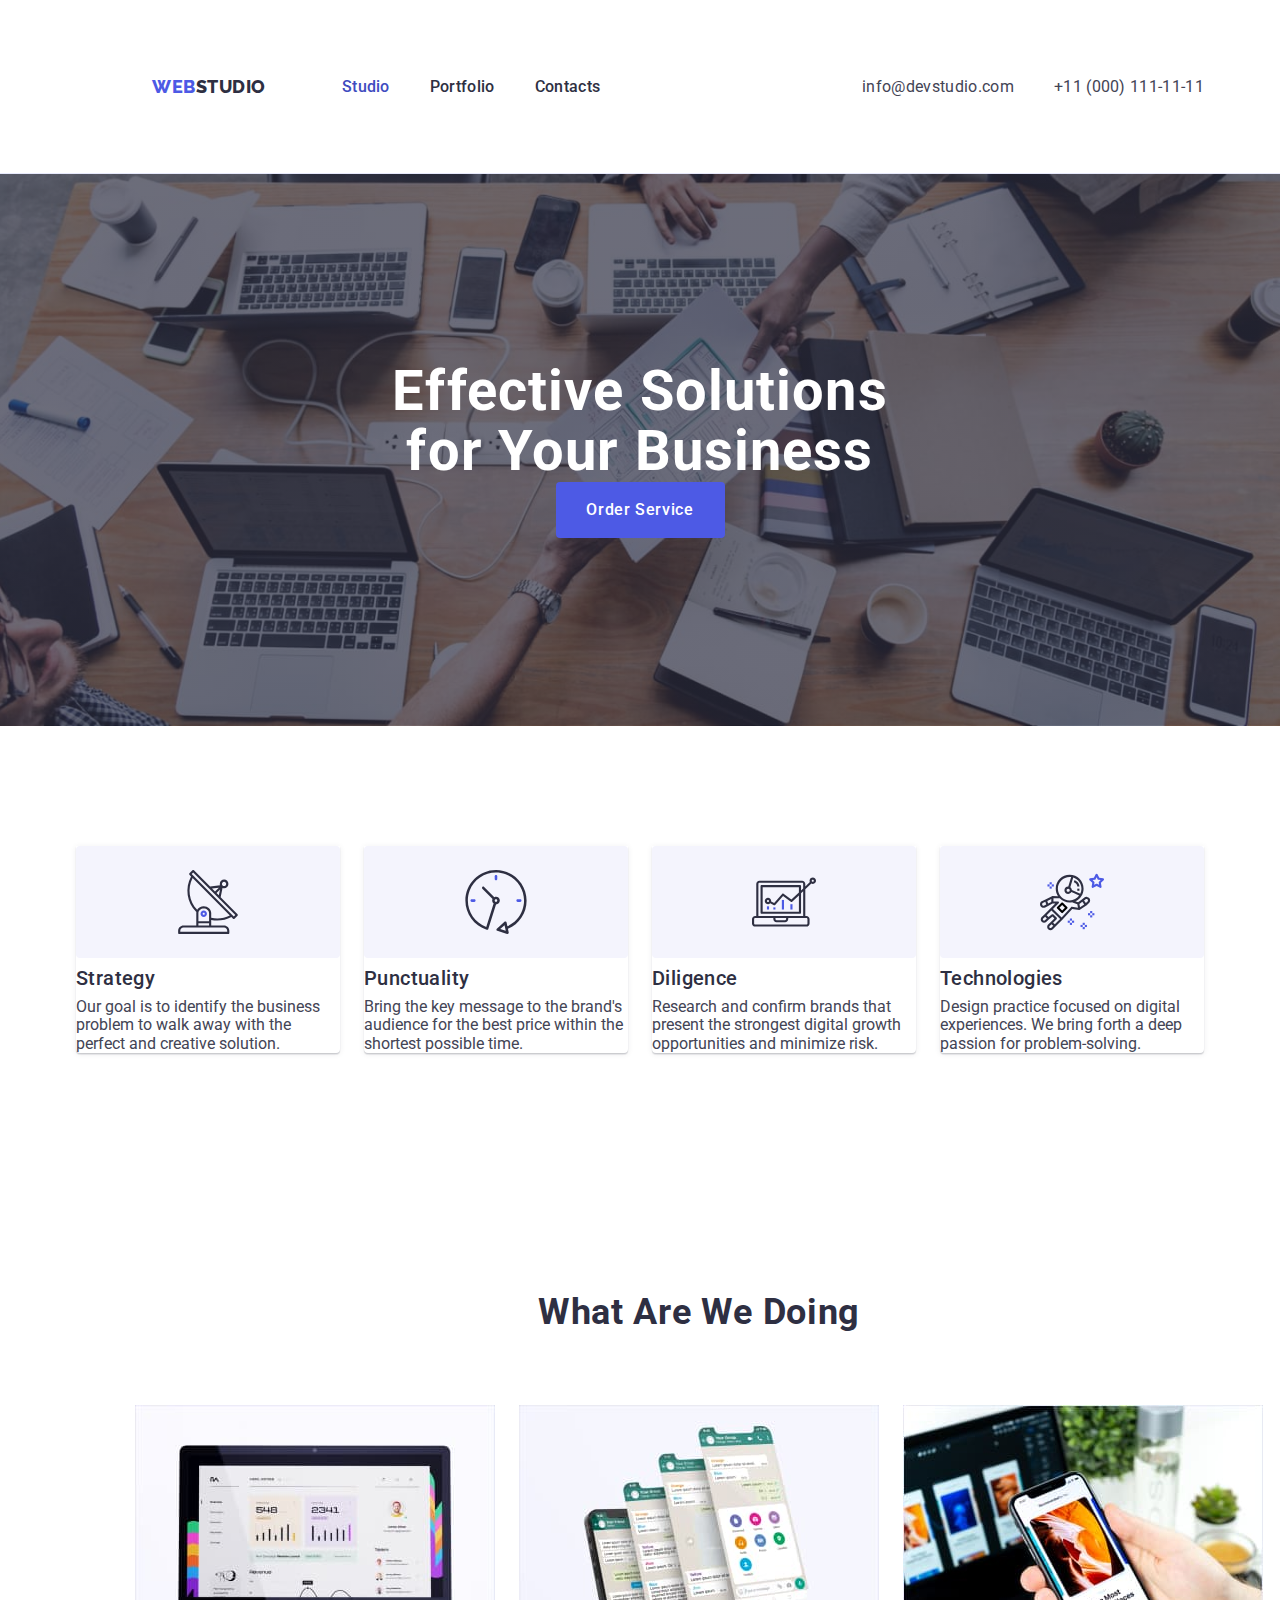
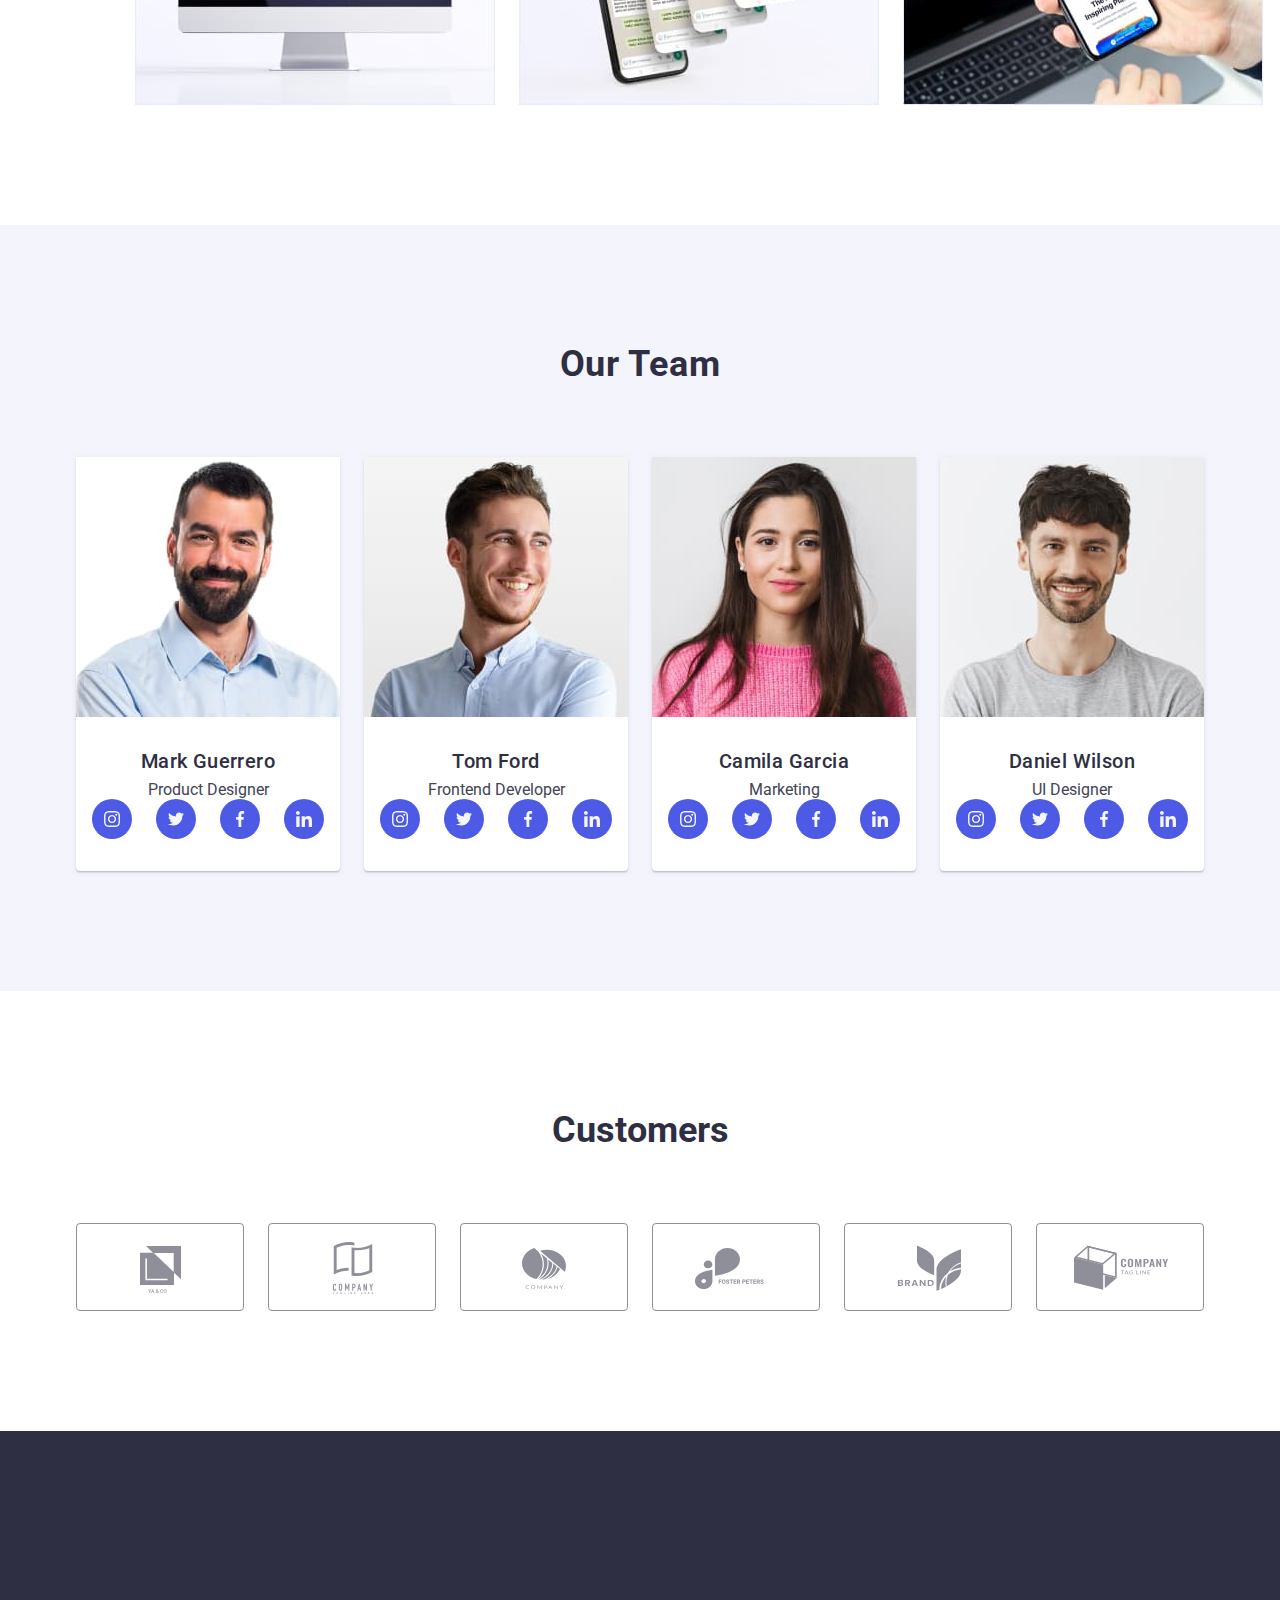
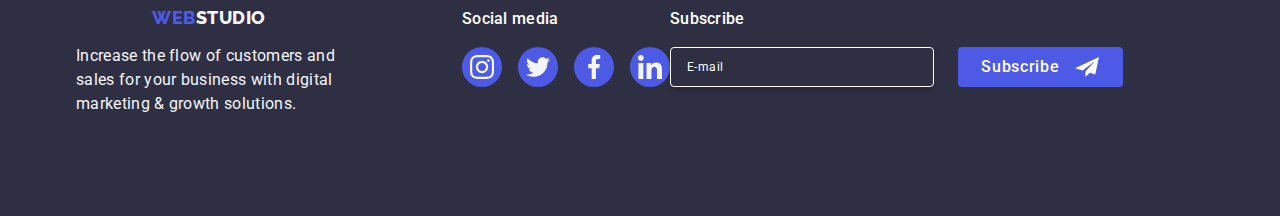
==== index.html @ 948487e4 "initial" ====
<!DOCTYPE html>
<html lang="en">
<head>
    <meta charset="UTF-8">
    <meta name="viewport" content="width=device-width, initial-scale=1.0">
    <!-- modern-normalize -->
    <link  rel="stylesheet"
    href="https://cdnjs.cloudflare.com/ajax/libs/modern-normalize/1.0.0/modern-normalize.min.css"
  >
  <!-- google font -->
    <link rel="preconnect" href="https://fonts.googleapis.com">
    <link rel="preconnect" href="https://fonts.gstatic.com" crossorigin>
    <link href="https://fonts.googleapis.com/css2?family=Raleway:wght@800&family=Roboto:wght@400;500;700;900&display=swap" rel="stylesheet">
    
    <link rel="stylesheet" href="./css/style.css">
    <title>HM6</title>
</head> 
<body>
    <header class="header head-1">
        <div class=" top-head container">
        <nav class="navigation">
            <a class="logo link" href="./index.html"
            >Web<span class="inside-logo">Studio</span></a>

            <ul class="list menu">

                <li>
                    <a class="active item link" href="./index.html">Studio</a>
                </li>

                <li>
                    <a class="item link" href="./portfolio.html">Portfolio</a>
                </li>

                <li>
                    <a class="item link" href="">Contacts</a>
                </li>
            </ul>
        </nav>
        <address class="address">
        <ul class="list add">
            <li class="contact" ><a class="contacts link" href="mailto:info@devstudio.com">info@devstudio.com</a></li>
            <li class="contact" ><a class="contacts link" href="tel:+110001111111">+11 (000) 111-11-11</a></li>
        </ul>
         </address>
        </div>
    </header>
<main>
<!-- section 1 -->
    <section class="section-one">
        <div class="container">
             <h1 class="header-one">Effective Solutions for Your Business</h1>
            <button class="button-one" type="button" data-modal-open>Order Service</button>
        </div>
    </section>

<!-- section 2 -->
<section class="section-two">
    <div class="container">
    <h2 class="visually-hidden">List</h2>
    <ul class="sec list"> 

        <li class="team">
            <div class="icon-container">
                <svg xmlns="http://www.w3.org/2000/svg" width="64" height="64" >
                    <use href="./images/icons.svg#antenna">
                    </use>
                </svg>
            </div>
            <h3 class="list-header">Strategy</h3>
                <p class="list-text">
                Our goal is to identify the business problem to walk away with the perfect and creative solution.
                </p>
                </li>
        <li class="team">
            <div class="icon-container">
                <svg xmlns="http://www.w3.org/2000/svg" width="64" height="64">
                    <use href="./images/icons.svg#clock">
                    </use>
                </svg>
            </div>
            <h3 class="list-header">Punctuality</h3>
            <p class="list-text">
                Bring the key message to the brand's audience for the best price within the shortest possible time.
            </p>
            </li>
        <li class="team">
            <div class="icon-container">
                <svg xmlns="http://www.w3.org/2000/svg" width="64" height="64">
                    <use href="./images/icons.svg#diagram">
                    </use>
                </svg>
            </div>
            <h3 class="list-header">Diligence</h3>
            <p class="list-text">
                Research and confirm brands that present the strongest digital growth opportunities and minimize risk.
            </p>
            </li>
        <li class="team">
            <div class="icon-container">
                <svg xmlns="http://www.w3.org/2000/svg" width="64" height="64">
                    <use href="./images/icons.svg#astronaut">
                    </use>
                </svg>
            </div>
            <h3 class="list-header">Technologies</h3>
            <p class="list-text">
                Design practice focused on digital experiences. We bring forth a deep passion for problem-solving.
            </p>
            </li>
    </ul>
    </div>
</section>
<!-- section 3 -->
<section class="section-three">
<div class="container">
    <h2 class="header-title" >What are we doing</h2>
    <ul class="sec list">
        <li class="img-info">
            <img src="./images/chart.jpg" alt="computer" width="360">
        </li>
        <li class="img-info">
            <img src="./images/groupcontacts.jpg" alt="group-chat" width="360">
        </li>
        <li class="img-info">
            <img src="./images/vacation.jpg" alt="inspiring-place" width="360">
        </li>
    </ul>
</div>
</section>
<!-- section 4 -->
<section class="section-four">
    <div class="container">
    <h2 class="header-title">Our Team</h2>
    <ul class="sec list">

        <li class="team">
            <img src="./images/mark.jpg" alt="designer" width="264">

            <div class="team-info">
                <h3 class="list-header name">Mark Guerrero</h3>
                <p class="list-text position">Product Designer</p>
                <ul class="social list">
                    <li class="socmed-list ">
                        <a href="" class="socmed">
                            <svg 
                            class="viewport"
                            xmlns="http://www.w3.org/2000/svg"
                            width="16"
                            height="16">

                            <use href="./images/icons.svg#instagram"></use>
                            </svg>
                        </a>
                    </li>

                    <li class="socmed-list ">
                        <a href="" class="socmed">
                            <svg 
                            class="viewport"
                            xmlns="http://www.w3.org/2000/svg"
                            width="16"
                            height="16">

                            <use href="./images/icons.svg#twitter"></use>
                            </svg>
                        </a>
                    </li>

                    <li class="socmed-list ">
                        <a href="" class="socmed">
                            <svg 
                            class="viewport"
                            xmlns="http://www.w3.org/2000/svg"
                            width="16"
                            height="16">

                            <use href="./images/icons.svg#facebook"></use>
                            </svg>
                        </a>
                    </li>

                    <li class="socmed-list ">
                        <a href="" class="socmed">
                            <svg 
                            class="viewport"
                            xmlns="http://www.w3.org/2000/svg"
                            width="16"
                            height="16">

                            <use href="./images/icons.svg#linkedin"></use>
                            </svg>
                        </a>
                    </li>
                </ul>
            </div>
        </li>

        <li class="team">
            <img src="./images/tom.jpg" alt="developer" width="264">

            <div class="team-info">
                <h3 class="list-header name">Tom Ford</h3>
                <p class="list-text position">Frontend Developer</p>
                <ul class="social list">
                    <li class="socmed-list">
                        <a href="" class="socmed">
                            <svg 
                            class="viewport"
                            xmlns="http://www.w3.org/2000/svg"
                            width="16"
                            height="16">

                            <use href="./images/icons.svg#instagram"></use>
                            </svg>
                        </a>
                    </li>

                    <li class="socmed-list ">
                        <a href="" class="socmed">
                            <svg 
                            class="viewport"
                            xmlns="http://www.w3.org/2000/svg"
                            width="16"
                            height="16">

                            <use href="./images/icons.svg#twitter"></use>
                            </svg>
                        </a>
                    </li>

                    <li class="socmed-list ">
                        <a href="" class="socmed">
                            <svg 
                            class="viewport"
                            xmlns="http://www.w3.org/2000/svg"
                            width="16"
                            height="16">

                            <use href="./images/icons.svg#facebook"></use>
                            </svg>
                        </a>
                    </li>

                    <li class="socmed-list ">
                        <a href="" class="socmed">
                            <svg 
                            class="viewport"
                            xmlns="http://www.w3.org/2000/svg"
                            width="16"
                            height="16">

                            <use href="./images/icons.svg#linkedin"></use>
                            </svg>
                        </a>
                    </li>
                </ul>
            </div>
        </li>

        <li class="team">
            <img src="./images/camila.jpg" alt="marketing" width="264">

            <div class="team-info">
                <h3 class="list-header name">Camila Garcia</h3>
                <p class="list-text position">Marketing</p>
                <ul class="social list">
                    <li class="socmed-list">
                        <a href="" class="socmed">
                            <svg 
                            class="viewport"
                            xmlns="http://www.w3.org/2000/svg"
                            width="16"
                            height="16">

                            <use href="./images/icons.svg#instagram"></use>
                            </svg>
                        </a>
                    </li>

                    <li class="socmed-list ">
                        <a href="" class="socmed">
                            <svg 
                            class="viewport"
                            xmlns="http://www.w3.org/2000/svg"
                            width="16"
                            height="16">

                            <use href="./images/icons.svg#twitter"></use>
                            </svg>
                        </a>
                    </li>

                    <li class="socmed-list ">
                        <a href="" class="socmed">
                            <svg 
                            class="viewport"
                            xmlns="http://www.w3.org/2000/svg"
                            width="16"
                            height="16">

                            <use href="./images/icons.svg#facebook"></use>
                            </svg>
                        </a>
                    </li>

                    <li class="socmed-list ">
                        <a href="" class="socmed">
                            <svg 
                            class="viewport"
                            xmlns="http://www.w3.org/2000/svg"
                            width="16"
                            height="16">

                            <use href="./images/icons.svg#linkedin"></use>
                            </svg>
                        </a>
                    </li>
                </ul>
            </div>
        </li>

        <li class="team">
            <img src="./images/daniel.jpg" alt="designer" width="264">

            <div class="team-info">
                <h3 class="list-header name">Daniel Wilson</h3>
             <p class="list-text position">UI Designer</p>
             <ul class="social list">
                <li class="socmed-list">
                    <a href="" class="socmed">
                            <svg 
                            class="viewport"
                            xmlns="http://www.w3.org/2000/svg"
                            width="16"
                            height="16">

                            <use href="./images/icons.svg#instagram"></use>
                            </svg>
                    </a>
                </li>

                <li class="socmed-list ">
                    <a href="" class="socmed">
                        <svg 
                        class="viewport"
                        xmlns="http://www.w3.org/2000/svg"
                        width="16"
                        height="16">

                        <use href="./images/icons.svg#twitter"></use>
                        </svg>
                    </a>
                </li>

                <li class="socmed-list ">
                    <a href="" class="socmed">
                        <svg 
                        class="viewport"
                        xmlns="http://www.w3.org/2000/svg"
                        width="16"
                        height="16">

                        <use href="./images/icons.svg#facebook"></use>
                        </svg>
                    </a>
                </li>

                <li class="socmed-list ">
                    <a href="" class="socmed">
                        <svg 
                        class="viewport"
                        xmlns="http://www.w3.org/2000/svg"
                        width="16px"
                        height="16px">

                        <use href="./images/icons.svg#linkedin"></use>
                        </svg>
                    </a>
                </li>
             </ul>
            </div>
        </li>
    </ul>
    </div>
</section> 

<!-- sectione five -->
<section class="section-five">
    <div class="container">
        <h2 class="secfive-header">Customers</h2>
        <ul class="list customer">
            <!-- client 1 -->
            <li class="sec-item">
                <a href="" class="sec-link">
                    <svg 
                    class="client"
                    xmlns="http://www.w3.org/2000/svg" 
                    width="104" 
                    height="56">

                    <use href="./images/icons.svg#client-1"></use>
                    </svg>
                </a>
            </li>

            <!-- client 2  -->
            <li class="sec-item">
                <a href="" class="sec-link">
                    <svg 
                    class="client"
                    xmlns="http://www.w3.org/2000/svg" 
                    width="104" 
                    height="56">

                    <use href="./images/icons.svg#client-2"></use>
                    </svg>
                </a>
            </li>

            <!-- client 3 -->
            <li class="sec-item">
                <a href="" class="sec-link">
                    <svg 
                    class="client"
                    xmlns="http://www.w3.org/2000/svg" 
                    width="104" 
                    height="56">

                    <use href="./images/icons.svg#client-3"></use>
                    </svg>
                </a>
            </li>

            <!-- client 4 -->
            <li class="sec-item">
                <a href="" class="sec-link">
                    <svg 
                    class="client"
                    xmlns="http://www.w3.org/2000/svg" 
                    width="104" 
                    height="56">

                    <use href="./images/icons.svg#client-4"></use>
                    </svg>
                </a>
            </li>


            <!-- client 5 -->
            <li class="sec-item">
                <a href="" class="sec-link">
                    <svg 
                    class="client"
                    xmlns="http://www.w3.org/2000/svg" 
                    width="104" 
                    height="56">

                    <use href="./images/icons.svg#client-5"></use>
                    </svg>
                </a>
            </li>


            <!-- client 6 -->
            <li class="sec-item">
                <a href="" class="sec-link">
                    <svg 
                    class="client"
                    xmlns="http://www.w3.org/2000/svg" 
                    width="104" 
                    height="56">

                    <use href="./images/icons.svg#client-6"></use>
                    </svg>
                </a>
            </li>
        </ul>
    </div>

</section>
</main> 
   <footer class="footer">
    <div class="container">
        <div class="wrapper"> 
            <a class="logo link" href="./index.html"
        >Web<span class="footer-logo">Studio</span></a>
        <p class="footer-text">Increase the flow of customers and
        sales for your business with digital
        marketing & growth solutions.</p>
    </div>
    <div class="social-media">
        <p class="media">Social media</p>
        <ul class="list list-footer">


            <li class="media-list">
                <a class="media-link" href="">
                    <svg 
                    class="footer-icon"
                    xmlns="http://www.w3.org/2000/svg" 
                    width="24" 
                    height="24">
                    <use href="./images/icons.svg#instagram-2"></use>
                    </svg>
                </a>
            </li>

            <li class="media-list">
                <a class="media-link" href="">
                    <svg 
                    class="footer-icon"
                    xmlns="http://www.w3.org/2000/svg" 
                    width="24" 
                    height="24">
                    <use href="./images/icons.svg#twitter-2"></use>
                    </svg>
                </a>
            </li>

            <li class="media-list">
                <a class="media-link" href="">
                    <svg 
                    class="footer-icon"
                    xmlns="http://www.w3.org/2000/svg" 
                    width="24" 
                    height="24">
                    <use href="./images/icons.svg#facebook-2"></use>
                    </svg>
                </a>
            </li>

            <li class="media-list">
                <a class="media-link" href="">
                    <svg 
                    class="footer-icon"
                    xmlns="http://www.w3.org/2000/svg" 
                    width="24" 
                    height="24">
                    <use href="./images/icons.svg#linkedin-2"></use>
                    </svg>
                </a>
            </li>

        </ul>

    </div>
    <!-- HW6 -->
    <div class="subs">
        <p class="subscribe"> Subscribe </p>
        <form  class="form" name="signup-form" autocomplete="on" >
            <label class="label" for="user_email">
                <input  class="input-footer" type="email" name="user" id="user_email" placeholder="E-mail">
            </label>
            <button class="form-button" type="submit"> Subscribe
                <svg 
                class="form-icon"
                xmlns="http://www.w3.org/2000/svg" 
                width="24" 
                height="24">
                <use href="./images/icons.svg#subscribe"></use>
            </svg>
            </button>
        
        </form>

    </div>
       
    </div>
    </footer>
    <!-- HW5  modal window-->
    <div class="modal-data is-hidden" data-modal>
        <div class="modal-window">
            <button type="button" class="modal" data-modal-close>
                <svg 
                class="modal-svg"
                xmlns="http://www.w3.org/2000/svg"
                width="8"
                height="8"
                >
                <use href="./images/icons.svg#modal-close"></use> 
                </svg>
            </button>
            <p class="modal-paragraph"></p>
            <form class="modal-form" action="contact-form" autocomplete="on">
                <!-- first child of form -->
                <div class="form-modal">
                    <!-- first child element of div -->
                    <label  class="modal-label" for="user-name">Name</label>
                    <div class="input-icon-container">
                        <input class="input" id="user-name" name="user-name" type="text">
                        <svg 
                        class="input-svg"
                        xmlns="http://www.w3.org/2000/svg"
                        width="18"
                        height="24"
                        >
                        <use href="./images/icons.svg#human"></use>
                    </svg>
                    </div>
                </div>
                <!-- 2nd child of the form -->
                <div class="form-modal">
                    <!-- 1st child of the div -->
                    <label class="modal-label" for="user-contact">Phone</label>
                    <div class="input-icon-container">
                        <input class="input" id="user-contact" name="user-contact" type="text">
                        <svg 
                        class="input-svg"
                        xmlns="http://www.w3.org/2000/svg"
                        width="18"
                        height="24"
                        >
                        <use href="./images/icons.svg#telephone"></use>
                        </svg>
                    </div>
                </div>
                <!-- 3rd child of the form -->
                <div class="form-modal">
                    <!-- 1st child of the div -->
                    <label class="modal-label" for="user-email">Email</label>
                    <div class="input-icon-container">
                        <input class="input" id="user-email" name="user-email" type="text">
                        <svg 
                        class="input-svg"
                        xmlns="http://www.w3.org/2000/svg"
                        width="18"
                        height="24"
                        >
                        <use href="./images/icons.svg#email"></use>
                        </svg>
                    </div>
                </div>
                <!-- 4th child of the form -->
                <div class="fourth-form">
                    <!-- 1st child of div -->
                    <label class="modal-label" for="user-comment">Comment</label>
                    <!-- 2nd child -->
                    <textarea class="textarea" name="user-comment" id="user-comment" cols="30" rows="10" placeholder="Text input">Text input</textarea>
                </div>
                <!-- 5th child of div -->
                <div class="checkbox">
                    <!-- 1st child of div  -->
                    <input id="user-privacy"  type="checkbox" value="true" name="user-privacy" class="check visually-hidden" />
                    <label for="user-privacy" class="span-term">
                        <span class="span-svg">
                            <svg 
                                class="check-svg"
                                 xmlns="http://www.w3.org/2000/svg"
                                 width="10"
                                 height="8">
                                <use href="./images/icons.svg#check">   
                                </use>
                            </svg>
                         </span> I accept the terms and conditions of the 
                            <a class="privpol" href="#"> Privacy Policy</a> 
                    </label>
                </div>
                <!-- 6th child element of form -->
                <button class="submit-button" type="submit">Send</button>
            </form>
        </div>
    </div>
<!-- Modal JS -->
<script src="./js/modal.js"></script>
</body>
</html>
---- css/style.css ----
* {
    margin: 0;
    padding: 0;
  }
:root {
    --CLOUD: #F4F4FD;
    --CORNFLOWER: #E7E9FC;
    --IRIS: #4D5AE5;
    --NAVY-BLUE: #2E2F42;
    --SLATE: #434455;
    --WHITE: #FFFFFF; 
    --moderate-blue: #404bbf;
}
/* index page */
body {
    font-family: "Roboto", sans-serif;
    color: var(--SLATE);
    background-color: var(--WHITE);
}
/* header */
.header {
    border-bottom: 1px solid #e7e9fc;
    box-shadow: 0px 2px 1px rgba(46, 47, 66, 0.08),
    0px 1px 1px rgba(46, 47, 66, 0.16),
    0px 1px 6px rgba(46, 47, 66, 0.08);
   } 
.top-head {
    display: flex;
    justify-content: space-between;
}
.container {
    width: 1158px;
    margin: 0 auto;
    padding: 0 15px; 
}
.navigation, .address {
    display: flex;
    align-items: center;
}
 .logo {
    font-family: "Raleway", sans-serif;
    font-weight: 800;
    font-size: 18px;
    line-height: 1.17;
    letter-spacing: 0.03em;
    text-transform: uppercase;
    color: var(--IRIS);
 }

 /* HW5 */
 .active.link {
    position: relative;
    color: #404bbf;
    transition: color 250ms cubic-bezier(0.4, 0, 0.2, 1);
 }
 .active::after {
    content: '';
    position: absolute;
    left: 0;
    bottom: -1px;
    height: 4px;
    background-color: var(--moderate-blue);
    border-radius: 2px;
 }
 .contacts {
    transition: color 250ms cubic-bezier(0.4, 0, 0.2, 1);
 }
 img {
    display: block;
 }
 .logo{
    margin: 76px;
 }
 .link {
    text-decoration: none;
 }
.inside-logo {
    color: var(--NAVY-BLUE);
}
.list {
    list-style: none;
}
.menu {
    display: flex;
    gap: 40px;
}
.item {
    padding: 24px 0;
}

.item {
    font-weight: 500;
    font-size: 16px;
    line-height: 1.5;
    letter-spacing: 0.02em;
    color: var(--NAVY-BLUE);
    text-decoration: none;
}
.item:hover,
.item:focus {
    color: var(--moderate-blue);
}
.address {
    font-style: normal;
}
.contact>.contacts{
    font-size: 16px;
    line-height: 1.5;
    letter-spacing: 0.02em;
    color:var(--SLATE);
}
.add {
    display: flex;
    gap: 40px;
}
.contact>.contacts:hover,
.contact>.contacts:focus {
    color: var(--moderate-blue);
}
/* section1 */
.section-one {
    background-color: var(--NAVY-BLUE);
    padding: 188px 0;
    background-image: linear-gradient(
        rgba(46, 47, 66, 0.7),
        rgba(46, 47, 66, 0.7)), 
     url(../images/people-office.jpg);
     max-width: 1440px;
     background-repeat: no-repeat, no-repeat;
     background-position: center, center;
     background-size: cover;
}
.header-one {
    font-size: 56px;
    line-height: 1.07;
    text-align: center;
    letter-spacing: 0.02em;
    color: var(--WHITE);
    max-width: 496px;
    margin: 0 auto;
}
/* HW5 */
.button-one {
   transition: background-color 250ms cubic-bezier(0.4, 0, 0.2, 1);
}
.button-one {
    background-color: var(--IRIS);
    font-family: "Roboto", sans-serif;
    font-weight: 500;
    font-size: 16px;
    line-height: 1.5;
    letter-spacing: 0.04em;
    color: var(--WHITE);
    cursor: pointer;
}
.button-one:hover,
.button-one:focus {
    background-color: var(--moderate-blue);
}
.button-one {
    display: block;
    min-width: 169px;
    height: 56px;
    border: none;
    border-radius: 4px;
    margin: auto;
}
    /* section2 */
.section-two {
    padding: 120px 0;
}
/* HM4 */
.icon-container{
    display: flex;
    align-items: center;
    justify-content: center;
    height: 112px;
    background-color: var(--CLOUD);
    border-radius: 4px;
    margin-bottom: 8px;
}
.visually-hidden {
    position: absolute;
    width: 1px;
    height: 1px;
    margin: -1px;
    border: 0;
    padding: 0;
    white-space: nowrap;
    clip-path: inset(100%);
    clip: rect(0 0 0 0);
    overflow: hidden;
  }
.sec {
    display: flex;
    gap: 24px;
}
.list-header {
    font-weight: 500;
    font-size: 20px;
    line-height: 1.2;
    letter-spacing: 0.02em;
    color: var(--NAVY-BLUE);
    margin-bottom: 8px;
}
.list-menu
.list-text {
    font-size: 16px;
    line-height: 1.5;
    letter-spacing: 0.02em;
    color: var(--SLATE);
}
/* section3 */
.section-three {
    padding: 120px;
}
.img-info {
    flex-basis: calc((100% - 48px) / 3);
}
.header-title {
    font-size: 36px;
    line-height: 1.11;
    text-align: center;
    letter-spacing: 0.02em;
    text-transform: capitalize;
    color: var(--NAVY-BLUE);
    margin-bottom: 72px;
}
/* section4 */
.section-four {
    background-color: var(--CLOUD);
    padding: 120px 0;
}
.team {
    background-color: var(--WHITE);
    flex-basis: calc((100% - 72px ) / 4);
    border-radius: 0 0 4px 4px;
    box-shadow: 0px 1px 6px rgba(46, 47, 66, 0.08), 
    0px 1px 1px rgba(46, 47, 66, 0.16), 
    0px 2px 1px rgba(46, 47, 66, 0.08);
}

/* HW4 */
.social{
    display: flex;
    justify-content: center;
    gap: 24px;
}
.socmed-list{
    width: 40px;
    height: 40px;
}
.socmed{
    width: 100%;
    height: 100%;
    background-color: var(--IRIS);
    border-radius: 50%;
    display: flex;
    align-items: center;
    justify-content: center;
    /* HW5 */
    transition: background-color 250ms cubic-bezier(0.4, 0, 0.2, 1);
}
.socmed:hover, .socmed:focus {
    background-color: var(--moderate-blue);
}
.viewport{
    fill: var(--CLOUD);
}
.team-info {
    padding: 32px 0;
}
.name {
    margin-bottom: 8px;
    text-align: center;
}
.position{
    text-align: center;
}
/* HW 4 */ 

/* section five */
.section-five{
    padding: 120px 0 120px;
}
.secfive-header{
    font-size: 36px;
    line-height: 1.11;
    color: var(--NAVY-BLUE);
    margin-bottom: 72px;
    text-align: center;
}
.customer{
    display: flex;
    gap: 24px;
}
.sec-item{
    width: calc((100% - 120px) / 6);
    height: 88px;
}
.sec-link{
    width: 100%;
    height: 100%;
    border: 1px solid #8e8f99;
    border-radius: 4px;
    display: flex;
    align-items: center;
    justify-content:  center;
    color: #8e8f99;
    /*  HW5*/
    transition: border-color 250ms cubic-bezier(0.4, 0, 0.2, 1),
    color 250ms cubic-bezier(0.4, 0, 0.2, 1);
}

.sec-link:hover{
    border-color: var(--moderate-blue);
    color: var(--moderate-blue);
} 
.sec-link:focus{ 
    border-color:  var(--moderate-blue);
    color: var(--moderate-blue);
}
.client{
    fill: currentColor;
}

/* footer */
.footer {
    background-color: var(--NAVY-BLUE);
    padding: 100px 0;
}
.footer .link {
    display: inline-block;
    margin-bottom: 16px;

}
.footer-logo {
    color: var(--CLOUD);
}
.footer-text {
    line-height: 1.5;
    letter-spacing: 0.02em;
    color: var(--CLOUD);
    max-width: 264px;
}
.footer>.container {
    display: flex;
    align-items: baseline;
}
.wrapper{
 margin-right: 120px;
}
  .media{
    font-weight: 500;
    font-size: 16px;
    line-height: 1.5;
    letter-spacing: 0.02em;
    color: var(--WHITE);
    margin-bottom: 16px;
}
.list-footer{
    display: flex;
    gap: 16px;
}
.media-list{
    width: 40px;
    height: 40px;
}
.media-link {
    width: 100%;
    height: 100%;
    background-color: var(--IRIS);
    border-radius: 50%;
    display: flex;
    align-items: center;
    justify-content: center;
    /* HW5 */
    transition: background-color 250ms cubic-bezier(0.4, 0, 0.2, 1);
}
.media-link:hover ,
.media-link:focus {
    background-color: #31d0aa; 
}
/* HW6 */
.subscribe {
    font-style: normal;
    margin-bottom: 16px;
    font-weight: 500;
    font-size: 16px;
    line-height: 1.5;
    letter-spacing: 0.02em;
    color: var(--WHITE);
    
}
.form {
    display: flex;
    gap: 24px;
}
.input-footer {
    width: 264px;
    height: 40px;
    border: 1px solid var(--WHITE);
    background-color: transparent;
    font-size: 12px;
    line-height: 1.5;
    letter-spacing: 0.04em;
    padding-left: 16px;
    box-shadow: 0px 4px 4px 0px rgba(0, 0, 0, 0.15);
    border-radius: 4px;
    color: var(--WHITE);
}
::placeholder {
    color: var(--WHITE);
}
.form-button {
    min-width: 165px;
    height: 40px;
    display: flex;
    justify-content: center;
    align-items: center;
    font-family: Roboto, sans-serif;
    font-size: 16px;
    font-weight: 500;
    line-height: 1.5;
    letter-spacing: 0.04em;
    color: var(--WHITE);
    cursor: pointer;
    background-color: var(--IRIS);
    border: none;
    border-radius: 4px;   
}
.form-icon {
    margin-left: 16px;
}

.footer-icon{
    fill: var(--CLOUD);
}
/* portfolio page */

.button-portfolio {
    color: var(--IRIS);
    background-color: var(--CLOUD);
    font-family: "Roboto", sans-serif;
    font-weight: 500;
    font-size: 16px;
    line-height: 1.5;
    letter-spacing: 0.04em;
    cursor: pointer;
   padding: 12px 24px;
   border: 1px solid var(--CORNFLOWER);
   border-radius: 4px;
   /* HW5 */
   transition: color 250ms cubic-bezier(0.4, 0, 0.2, 1), 
    background-color 250ms cubic-bezier(0.4, 0, 0.2, 1),
    border-color 250ms cubic-bezier(0.4, 0, 0.2, 1), 
    box-shadow 250ms cubic-bezier(0.4, 0, 0.2, 1);

}
.svc-item:focus .svc-img-desc,
.svc-item:hover .svc-img-desc {
  transform: translateY(0%);
}
.svc-img {
    position: relative;
    overflow: hidden;
}
.svc-img-desc {
    position: absolute;
    top: 0;
    font-size: 16px;
    line-height: 1.5;
    letter-spacing: 0.02em;
    color: var(--CLOUD);
    padding: 40px 32px;
    background-color: var(--IRIS);
    height: 100%;
    width: 100%;
    transform: translateY(100%);
    transition: transform 250ms cubic-bezier(0.4, 0, 0.2, 1);
}
.button-portfolio:hover,
.button-portfolio:focus {
    color: var(--WHITE);
    background-color: var(--moderate-blue);
    border: 1px solid transparent;
    box-shadow: 0px 3px 1px rgba(0, 0, 0, 0.1)
    , 0px 2px 1px rgba(0, 0, 0, 0.08)
    , 0px 2px 2px rgba(0, 0, 0, 0.12);
}

    /* main */
.port-section {
    padding: 96px 0 120px 0;
}

.option {
    display: flex;
    justify-content: center;
    gap: 24px;
    margin-bottom: 72px;
}
/* list of pictures */
.link {
    text-decoration: none;
}
.svc {
    display: flex;
    flex-wrap: wrap;
    column-gap: 24px;
    row-gap: 48px;
}
.svc-info {
    flex-basis: calc((100% - 48px) / 9);
}
.port-container {
    padding: 32px 16px;
    border: 1px solid var(--CORNFLOWER);
    border-top: none;
}
.image {
    font-weight: 500;
    font-size: 20px;
    line-height: 1.2;
    letter-spacing: 0.02em;
    color: var(--NAVY-BLUE);
    margin-bottom: 8px;
    text-align: left;
}
.text-image {
    font-size: 16px;
    line-height: 1.5;
    letter-spacing: 0.02em;
    color: var(--SLATE);
    text-align: left;
}
/* HW4 */
.svc-item{
    display: block;
    /* HW5 */
    transition: box-shadow 250ms cubic-bezier(0.4, 0, 0.2, 1);
 
}
.svc-item:hover , 
.svc-item:focus {
    box-shadow: 0px 1px 6px rgba(46, 47, 66, 0.08)
    , 0px 1px 1px rgba(46, 47, 66, 0.16)
    , 0px 2px 1px rgba(46, 47, 66, 0.08);
}
/* modal window */
.modal-data {
    position: fixed;
    top: 0;
    left: 0;
    width: 100%;
    height: 100%;
    background-color: rgba(46, 47, 66, 0.4);
    transition: opacity 250ms cubic-bezier(0.4, 0, 0.2, 1),
    visibility 250ms cubic-bezier(0.4, 0, 0.2, 1);
}
.is-hidden {
    opacity: 0;
    visibility: hidden;
    pointer-events: none;
}
.modal-window {
    position: absolute;
    top: 50%;
    left: 50%;
    transform: translate(-50%,-50%) scale(1);
    width: 408px;
    min-height: 584px;
    background-color: #fcfcfc;
    box-shadow: 0px 1px 1px rgba(0, 0, 0, 0.14), 0px 1px 3px rgba(0, 0, 0, 0.12), 0px 2px 1px rgba(0, 0, 0, 0.2);
    border-radius: 4px;
    transition: transform 250ms cubic-bezier(0.4, 0, 0.2, 1);
}
.modal {
    position: absolute;
    top: 24px;
    right: 24px;
    width: 24px;
    height: 24px;
    border-radius: 50%;
    display: flex;
    align-items: center;
    justify-content: center;
    background-color: #E7E9FC;
    border: 1px solid rgba(0, 0, 0, 0.1);
    padding: 0;
    cursor: pointer;
    transition: background-color 250ms cubic-bezier(0.4, 0, 0.2, 1),
    border 250ms cubic-bezier(0.4, 0, 0.2, 1);
}
.modal:hover,
.modal:focus {
    background-color: var(--moderate-blue);
    border: none
}

.modal-svg {
  transition: fill 250ms cubic-bezier(0.4, 0, 0.2, 1);
}
.modal:focus,
.modal:hover {
    fill: #FFFFFF;
}
.modal-window {
    padding: 72px 24px 24px 24px;
}
/* HW6 */
.modal-paragraph {
    font-weight: 500;
    font-size: 16px;
    line-height: 1.5;
    text-align: center;
    letter-spacing: 0.02em;
    color: var(--NAVY-BLUE);
    margin-bottom: 16px;
}
.form-modal {
    margin-bottom: 8px;
}
.modal-label {
    font-size: 12px;
    line-height: 1.17;
    letter-spacing: 0.04em;
    color: #8e8f99;
    display: block;
    margin-bottom: 4px;
}
.input-icon-container {
    position: relative;
}
.input {
    width: 100%;
    height: 40px;
    border: 1px solid rgba(46, 47, 66, 0.4);
    border-radius: 4px;
    background-color: transparent;
    padding-left: 38px;
    outline: transparent;
    transition: border-color 250ms cubic-bezier(0.4, 0, 0.2, 1);
}
/* .input:focus {
    fill: var(--IRIS);   
} */
.input:hover + .input-svg {
    fill: var(--IRIS);
}
.input:focus + .input-svg {
    fill: var(--IRIS);
}
.input:focus,.textarea:focus {
    border: 1px solid var(--IRIS);
}
.input-svg {
    position: absolute;
    left: 16px;
    top: 50%;
    transform: translateY(-50%);
    transition: fill 250ms cubic-bezier(0.4, 0, 0.2, 1);
}
.fourth-form {
    margin-bottom: 16px;
}
.textarea {
    width: 100%;
    height: 120px;
    font-size: 12px;
    line-height: 1.17;
    letter-spacing: 0.04em;
    color: rgba(46, 47, 66, 0.4);
    border: 1px solid rgba(46, 47, 66, 0.4);
    border-radius: 4px;
    background-color: transparent;
    padding: 8px 16px;
    outline: transparent;
    resize: none;
    transition: border-color 250ms cubic-bezier(0.4, 0, 0.2, 1);
}
.textarea:focus {
    border-color: var(--IRIS);
}
.checkbox {
    margin-bottom: 24px;
}
.span-term {
    display: block;
    font-size: 12px;
    line-height: 1.17;
    letter-spacing: 0.04em;
    color: #8e8f99;
}
.span-svg{
    width: 16px;
    height: 16px;
    border: 1px solid rgba(46, 47, 66, 0.4);
    border-radius: 2px;
    transition: background-color 250ms cubic-bezier(0.4, 0, 0.2, 1), 
    border 250ms cubic-bezier(0.4, 0, 0.2, 1), 
    fill 250ms cubic-bezier(0.4, 0, 0.2, 1);
    display: inline-flex;
    align-items: center;
    justify-content: center;
    fill: transparent;
}
.check:checked + .span-term > .span-svg {
    background-color: var(--moderate-blue);
    border: none;
    fill: var(--CLOUD);
}
.privpol {
    color: var(--IRIS);
}
.submit-button {
    display: block;
    min-width: 169px;
    height: 56px;
    font-family: "Roboto", sans-serif;
    font-size: 16px;
    font-weight: 500;
    line-height: 1.5;
    letter-spacing: 0.04em;
    color: #FFFFFF;
    background-color: var(--IRIS);
    cursor: pointer;
    border-radius: 4px;
    transition: background-color 250ms 
    cubic-bezier(0.4, 0, 0.2, 1);
    text-align: center;
    margin: 0 auto;
    border: none;
}
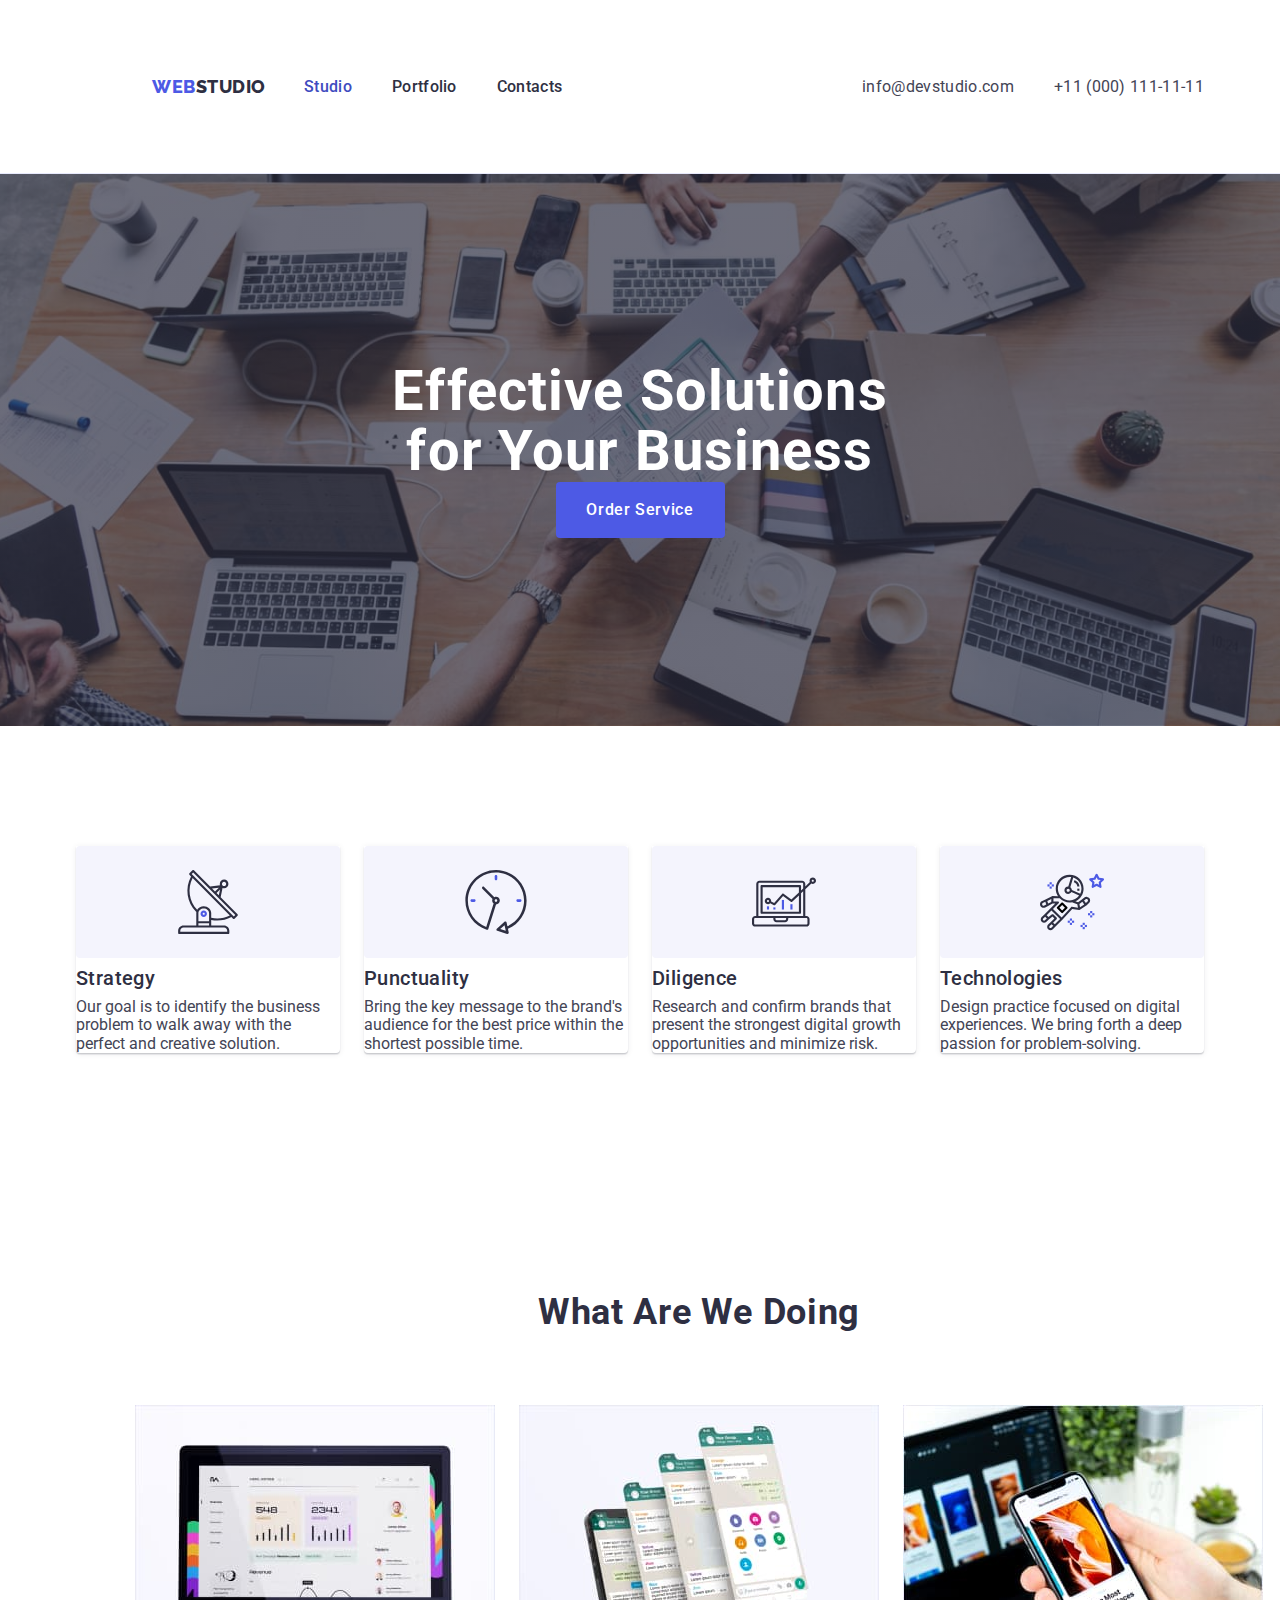
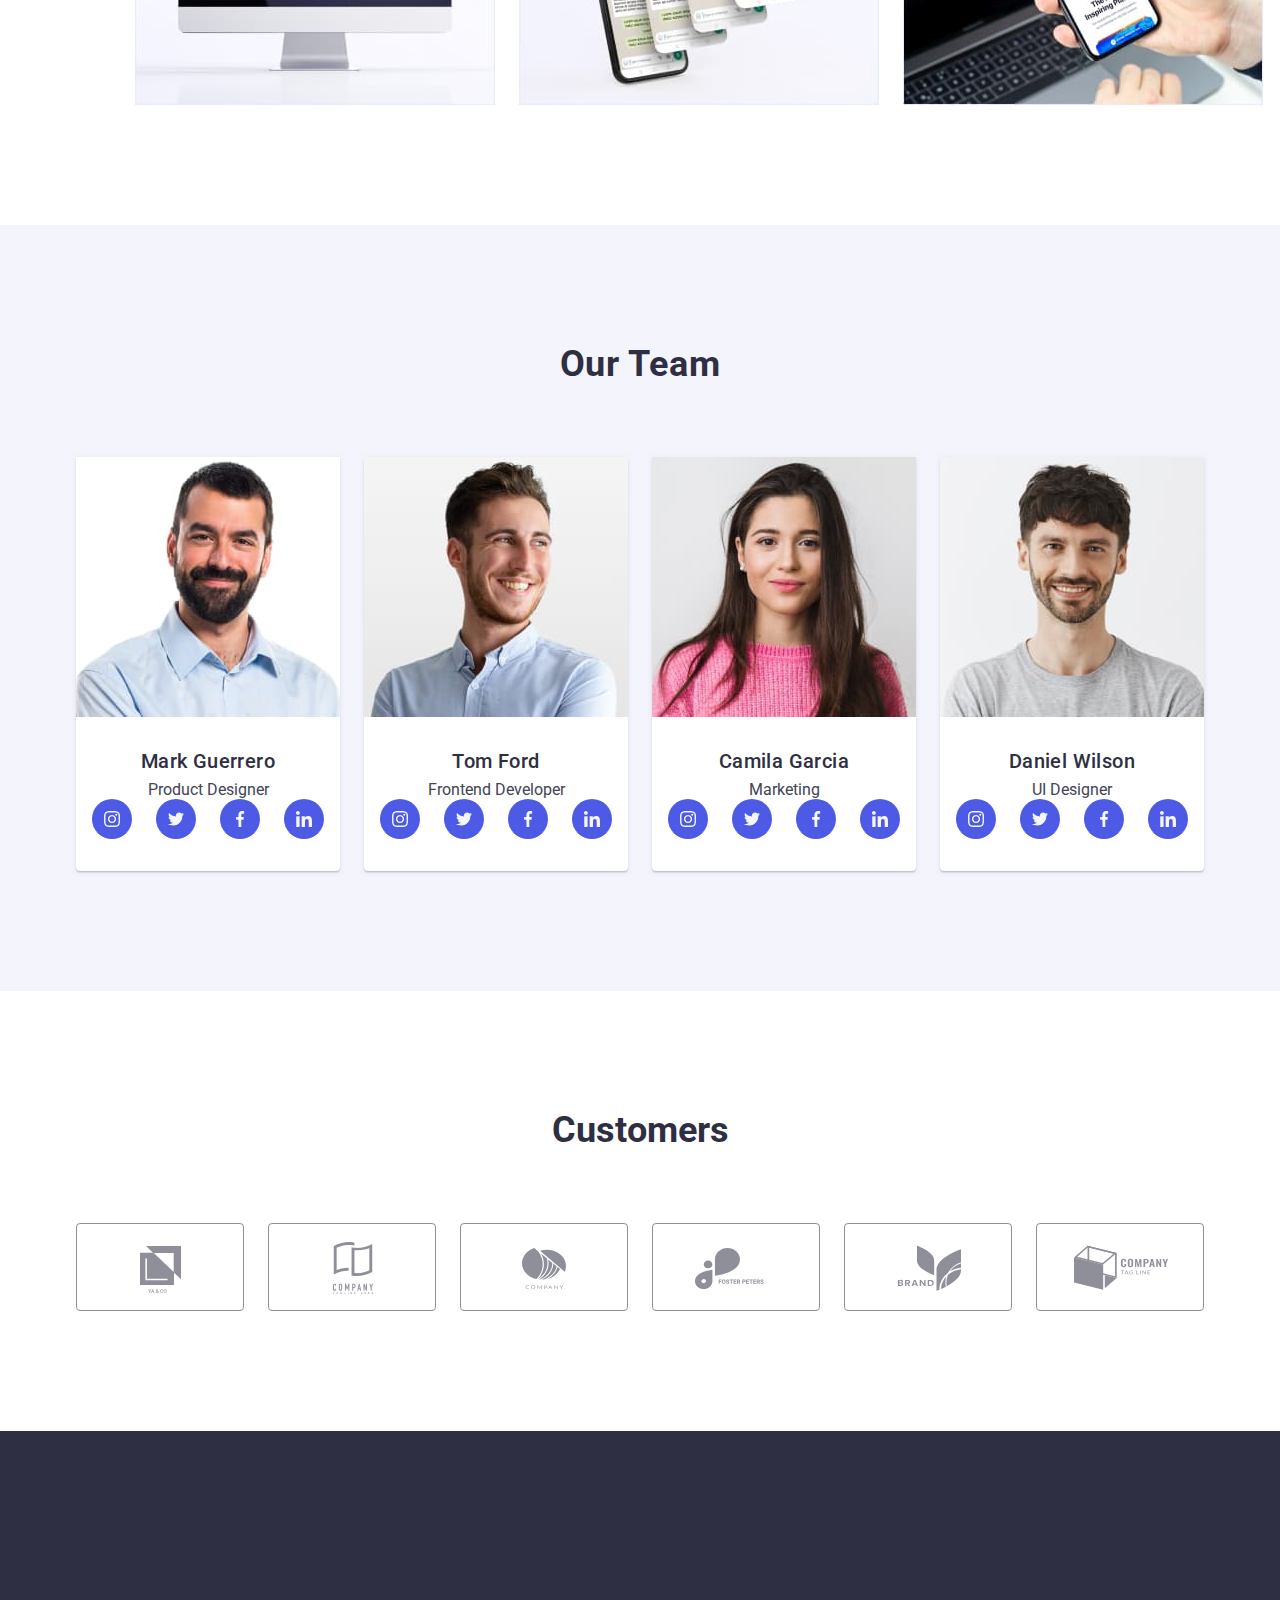
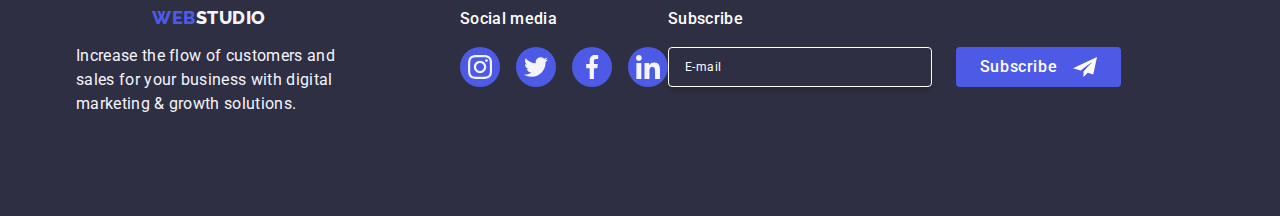
==== commit 857bfb77: "initial" ====
--- a/index.html
+++ b/index.html
@@ -13,7 +13,7 @@
     <link href="https://fonts.googleapis.com/css2?family=Raleway:wght@800&family=Roboto:wght@400;500;700;900&display=swap" rel="stylesheet">
     
     <link rel="stylesheet" href="./css/style.css">
-    <title>HM6</title>
+    <title>HM7https://kristine19lopez.github.io/goit-markup-hw-07/</title>
 </head> 
 <body>
     <header class="header head-1">
@@ -22,6 +22,15 @@
             <a class="logo link" href="./index.html"
             >Web<span class="inside-logo">Studio</span></a>
 
+            <div class="mobile">
+                <svg 
+                class="three-bars"
+                xmlns="http://www.w3.org/2000/svg"
+                width="32"
+                height="22">
+                <use href="./images/icons.svg#hum"></use>
+            </svg>
+            </div>
             <ul class="list menu">
 
                 <li>
--- a/css/style.css
+++ b/css/style.css
@@ -45,7 +45,34 @@
     letter-spacing: 0.03em;
     text-transform: uppercase;
     color: var(--IRIS);
+    margin: 76px;
  }
+ /* HW7 */
+.logo { color: var(--IRIS, #4D5AE5);
+font-family: Raleway;
+font-size: 18px;
+font-style: normal;
+font-weight: 800;
+line-height: 21px; /* 116.667% */
+letter-spacing: 0.54px;
+text-transform: uppercase;
+width: 44px;
+}
+.inside-logo {
+color: var(--NAVY-BLUE, #2E2F42);
+font-family: Raleway;
+font-size: 18px;
+font-style: normal;
+font-weight: 800;
+line-height: 21px; /* 116.667% */
+letter-spacing: 0.54px;
+text-transform: uppercase;
+}
+.three-bars {
+width: 32px;
+height: 22px;
+flex-shrink: 0;
+}
 
  /* HW5 */
  .active.link {
@@ -68,9 +95,7 @@
  img {
     display: block;
  }
- .logo{
-    margin: 76px;
- }
+
  .link {
     text-decoration: none;
  }
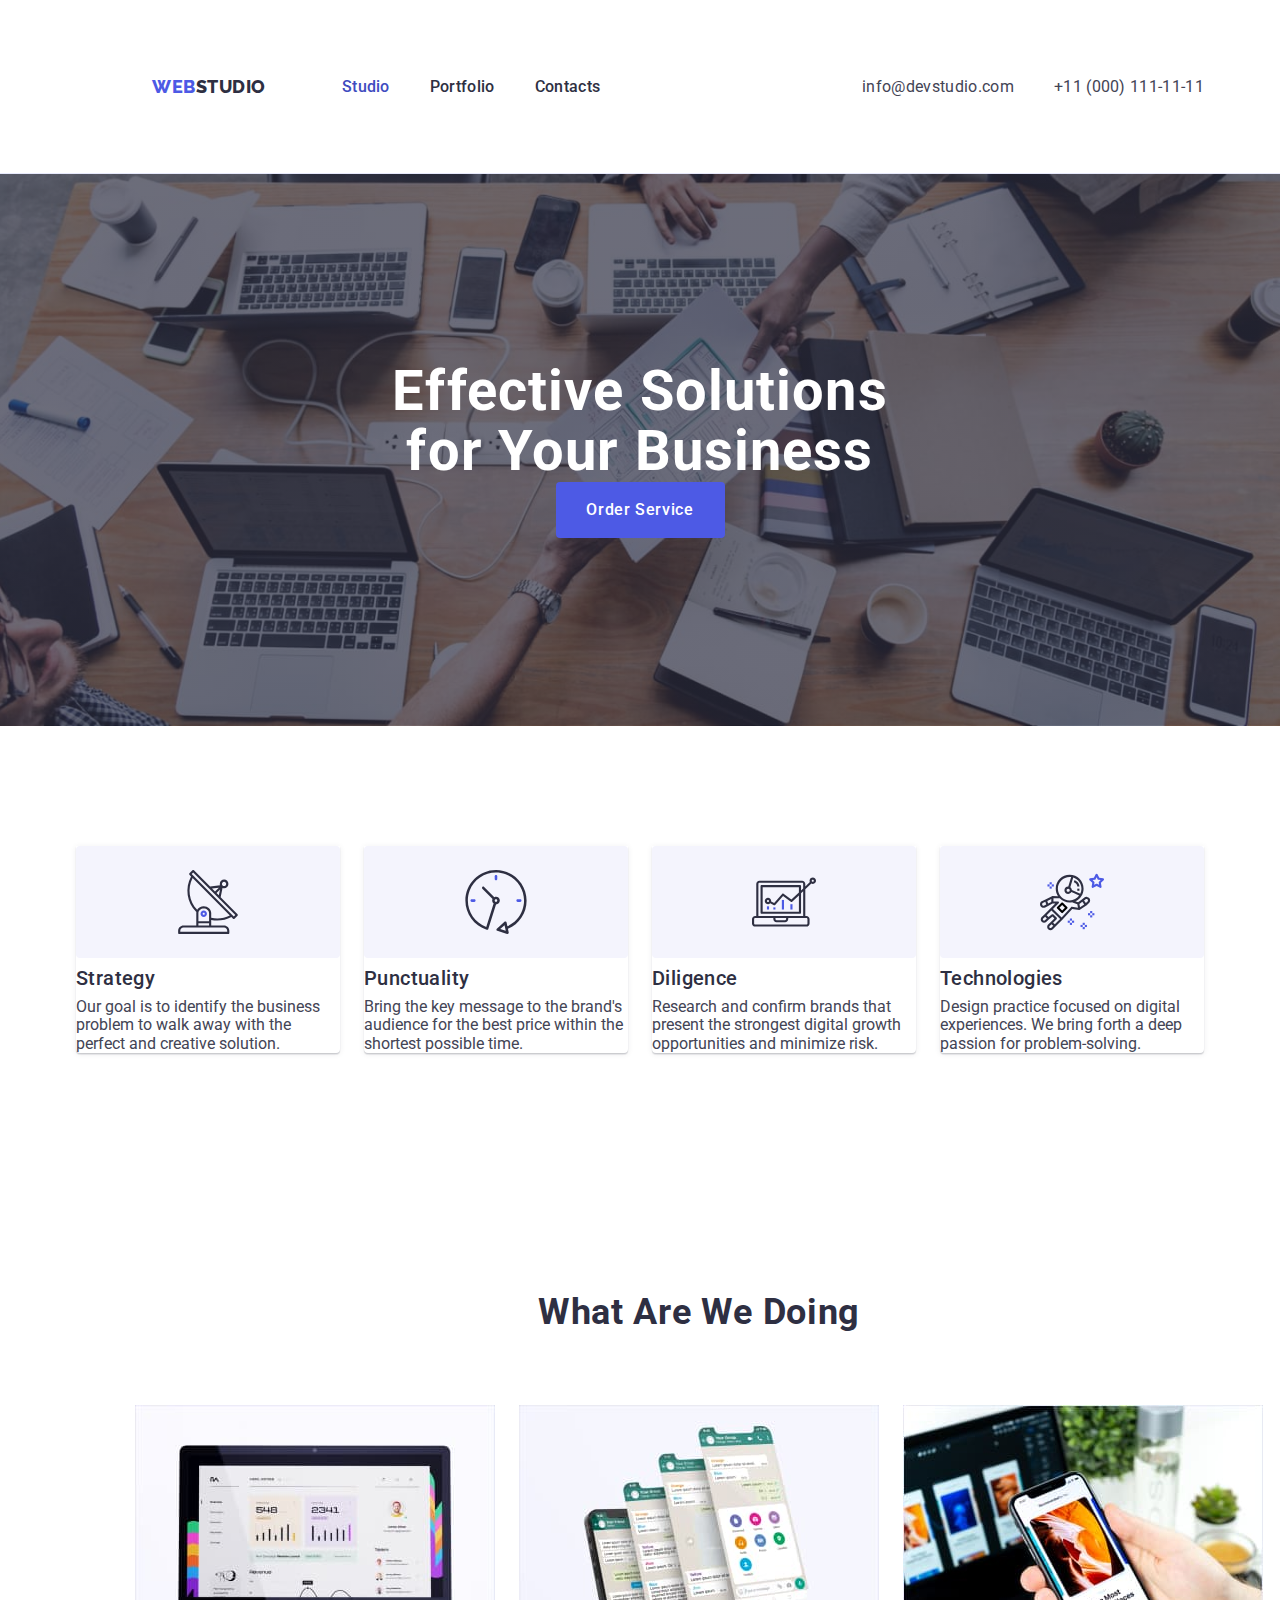
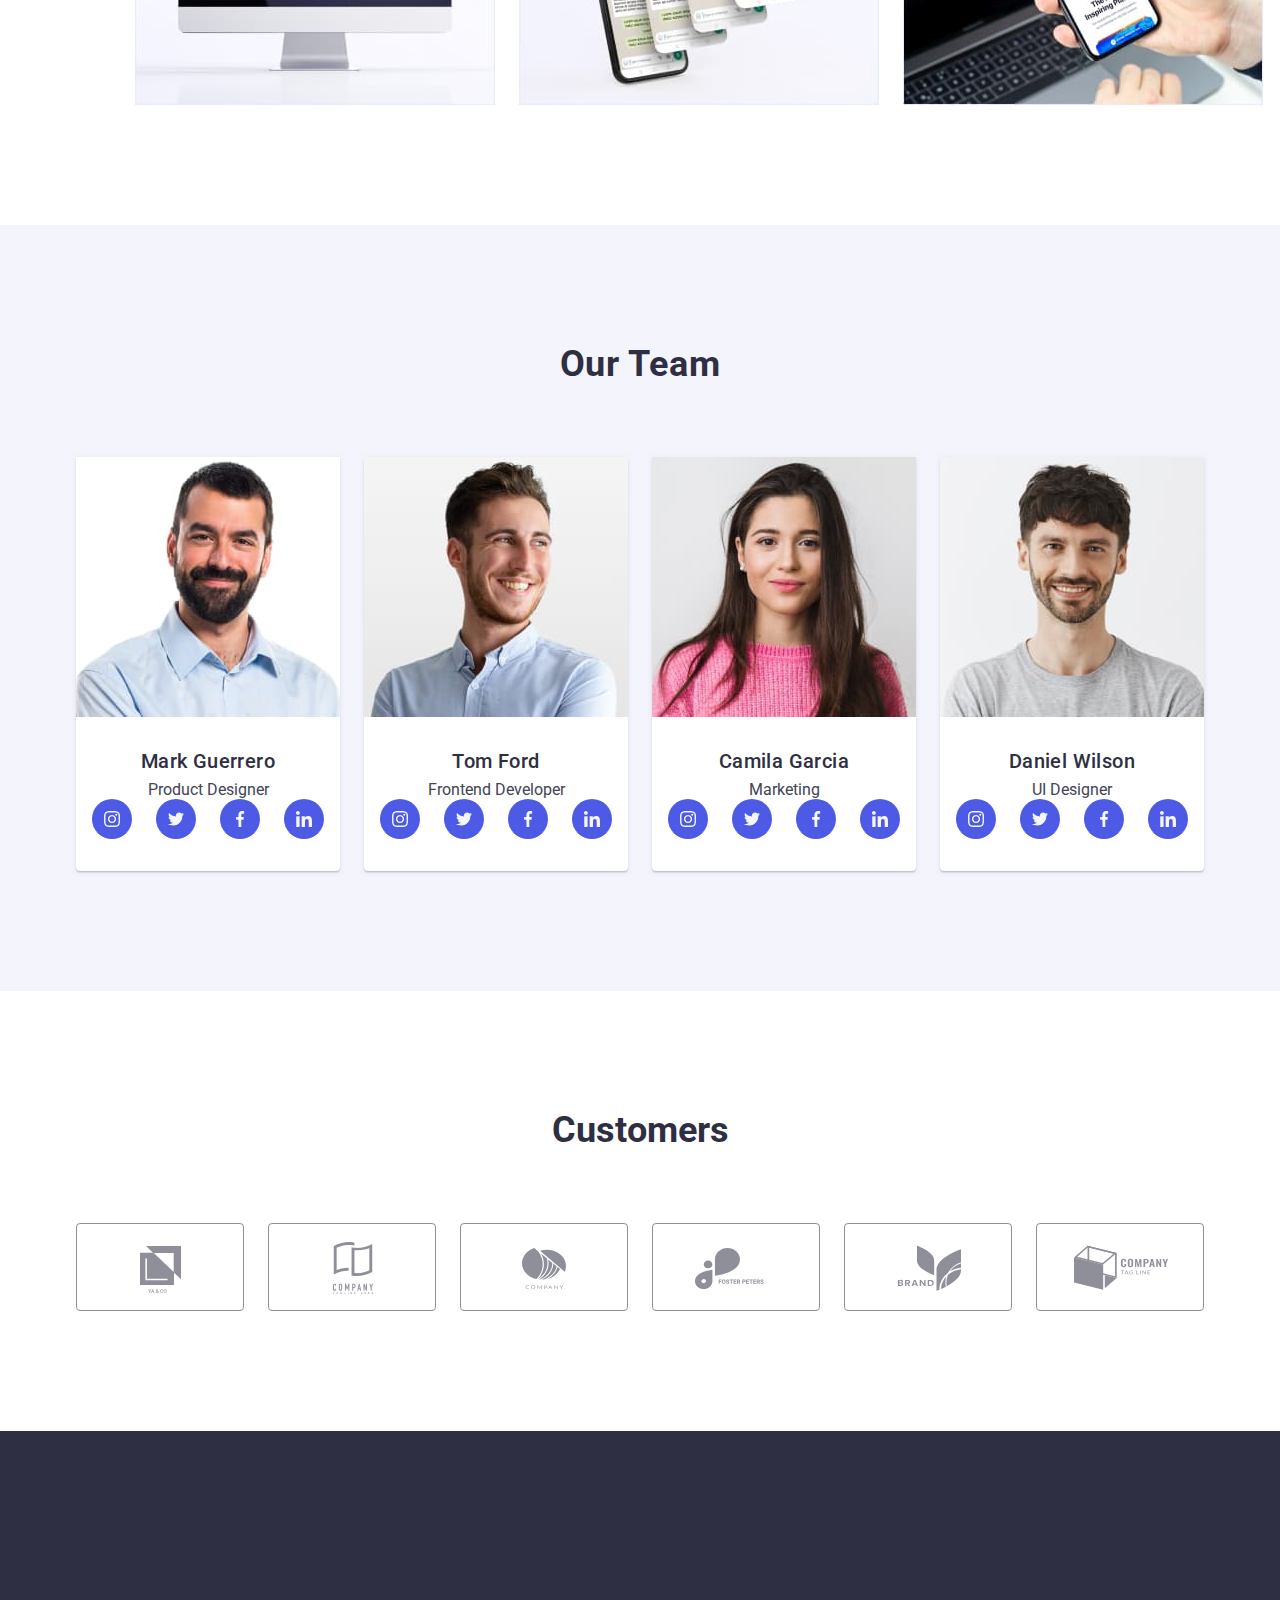
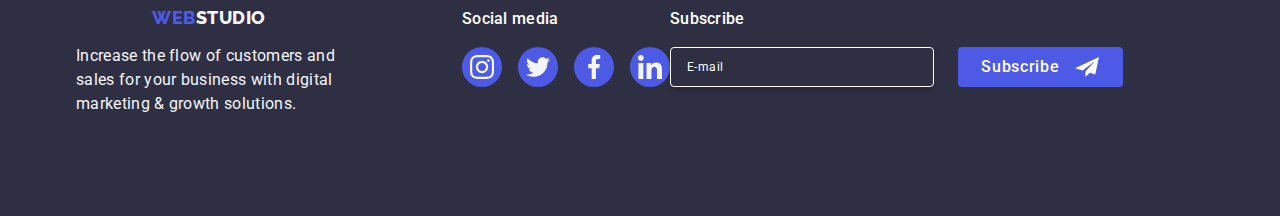
==== commit 2a3893ea: "initial" ====
--- a/index.html
+++ b/index.html
@@ -13,7 +13,7 @@
     <link href="https://fonts.googleapis.com/css2?family=Raleway:wght@800&family=Roboto:wght@400;500;700;900&display=swap" rel="stylesheet">
     
     <link rel="stylesheet" href="./css/style.css">
-    <title>HM7https://kristine19lopez.github.io/goit-markup-hw-07/</title>
+    <title>HM6</title>
 </head> 
 <body>
     <header class="header head-1">
@@ -22,15 +22,6 @@
             <a class="logo link" href="./index.html"
             >Web<span class="inside-logo">Studio</span></a>
 
-            <div class="mobile">
-                <svg 
-                class="three-bars"
-                xmlns="http://www.w3.org/2000/svg"
-                width="32"
-                height="22">
-                <use href="./images/icons.svg#hum"></use>
-            </svg>
-            </div>
             <ul class="list menu">
 
                 <li>
--- a/css/style.css
+++ b/css/style.css
@@ -45,34 +45,7 @@
     letter-spacing: 0.03em;
     text-transform: uppercase;
     color: var(--IRIS);
-    margin: 76px;
  }
- /* HW7 */
-.logo { color: var(--IRIS, #4D5AE5);
-font-family: Raleway;
-font-size: 18px;
-font-style: normal;
-font-weight: 800;
-line-height: 21px; /* 116.667% */
-letter-spacing: 0.54px;
-text-transform: uppercase;
-width: 44px;
-}
-.inside-logo {
-color: var(--NAVY-BLUE, #2E2F42);
-font-family: Raleway;
-font-size: 18px;
-font-style: normal;
-font-weight: 800;
-line-height: 21px; /* 116.667% */
-letter-spacing: 0.54px;
-text-transform: uppercase;
-}
-.three-bars {
-width: 32px;
-height: 22px;
-flex-shrink: 0;
-}
 
  /* HW5 */
  .active.link {
@@ -95,7 +68,9 @@
  img {
     display: block;
  }
-
+ .logo{
+    margin: 76px;
+ }
  .link {
     text-decoration: none;
  }
